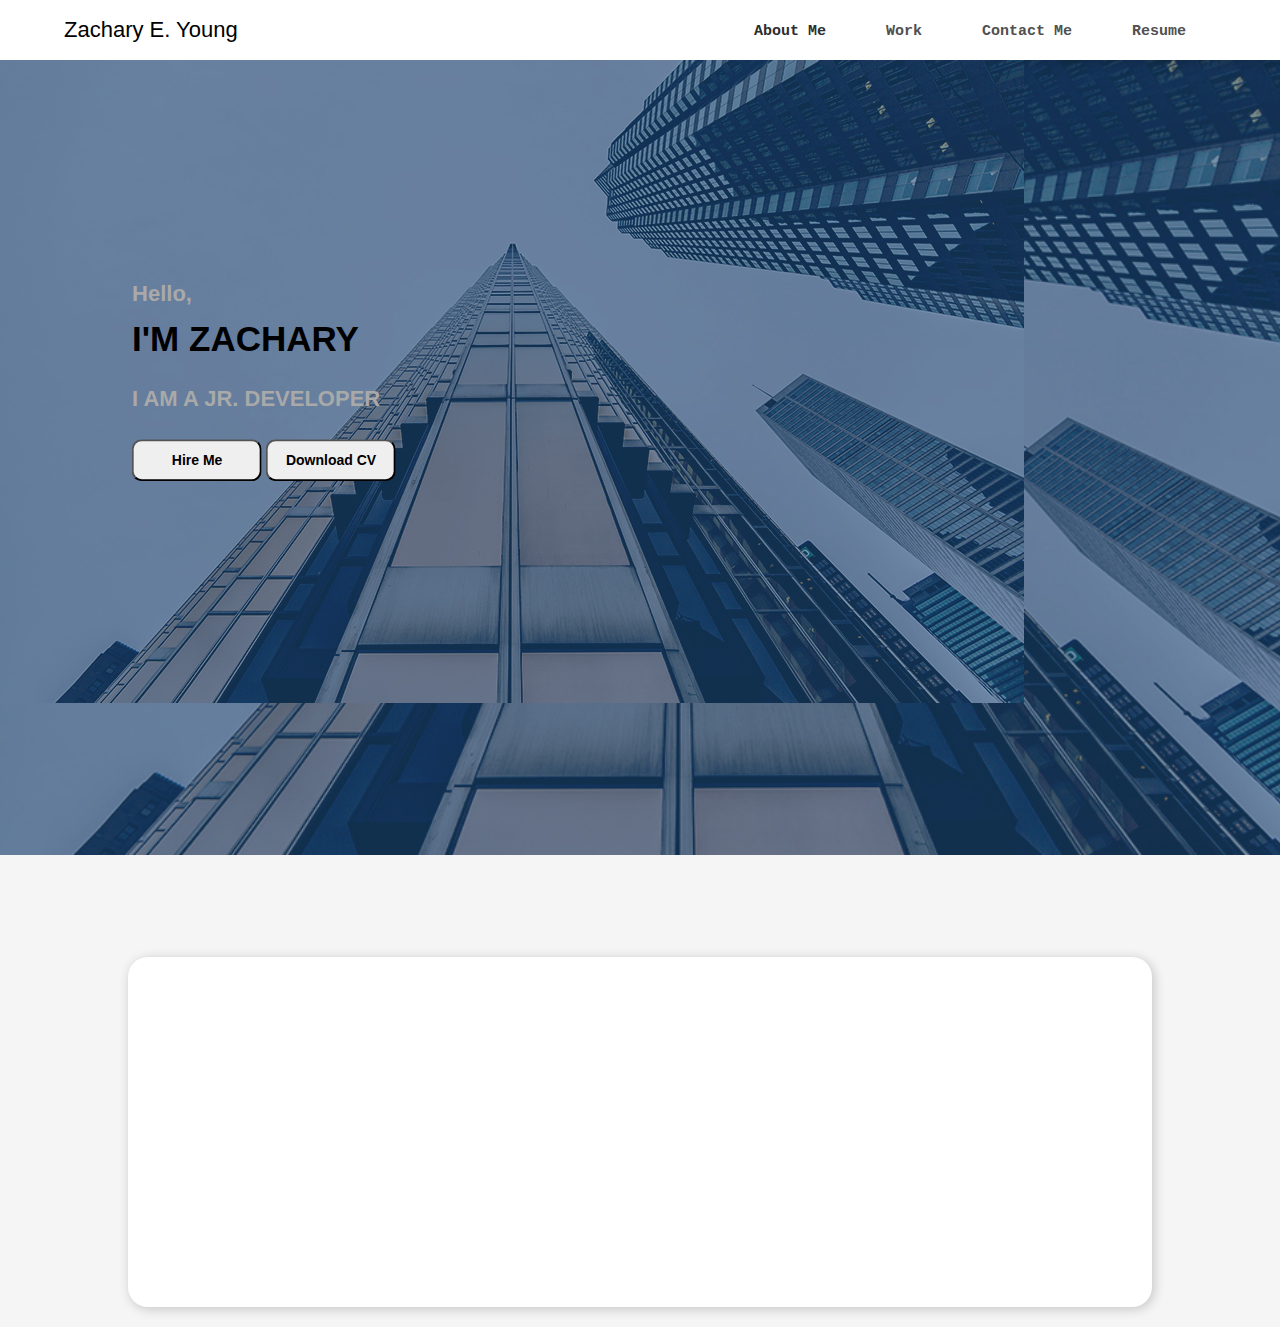
==== index.html @ 8b436dae "First commit" ====
<!DOCTYPE html>
<html lang="en">
<head>
    <meta charset="UTF-8">
    <meta http-equiv="X-UA-Compatible" content="IE=edge">
    <meta name="viewport" content="width=device-width, initial-scale=1.0">

    <title>My Portfolio</title>
    <link rel="stylesheet" type="text/css" href="style.css" />
</head>

<body>
    <section>
        <nav>
        <a href="#" class="logo"> Zachary E. Young</a>

        <ul>
            <li> <a href="#" class="active">About Me</a></li>
            <li> <a href="#">Work</a></li>
            <li> <a href="#">Contact Me</a></li>
            <li> <a href="#">Resume</a></li>
        </ul>
        </nav>

        <div class="textContainer">
        <p>Hello,</p>
        <p>I'M ZACHARY</p>
        <p>I AM A JR. DEVELOPER</p>
        <button class="Hire-btn">Hire Me</button>
        <button class="Download">Download CV</button>
        </div>
        <img src="./Assets/Background-img.jpeg" alt="background">
    </section>

<div class="aboutContainer"> </div>




</body>
</html>
---- style.css ----
@charset "utf-8";

body {
background-color: whitesmoke;
margin: 0px;
padding: 0px;
}

ul { 
list-style: none;

}

a {
text-decoration: none;
}

section {
    width: 100%;
    height: 95vh;
    background-image: url(./Assets/Background-img.jpeg);
    background-repeat: no-repeat;
    background-size: cover;
    position: relative;}


nav {
    display: flex;
    justify-content: space-between;
    align-items: center;
    height: 60px;
    background-color: #fff;
    box-shadow: 2px 2px 12px rgba(0, 0, 0, 0.2);
    padding: 0px 5%;
}

nav ul{
display: flex;
}

nav ul li a{
    margin: 30px;
    font-family: 'Courier New', Courier, monospace;
    color: #505050;
    font-size: 15px;
    font-weight: 600;
}
.logo {
    font-family: 'Trebuchet MS', 'Lucida Sans Unicode', 'Lucida Grande', 'Lucida Sans', Arial, sans-serif;
    color: black;
    font-size: 22px;
}

.active {
    font-weight: bold;
    color: #2d2d2d;
}



.textContainer p:nth-child(1){
font-family: 'Gill Sans', 'Gill Sans MT', Calibri, 'Trebuchet MS', sans-serif;
font-weight: bold;
color: darkgray;
font-size: 22px;

}

.textContainer p:nth-child(2){
    font-family: 'Gill Sans', 'Gill Sans MT', Calibri, 'Trebuchet MS', sans-serif;
    font-weight: bold;
    color: black;
    font-size: 35px;
    }

.textContainer p:nth-child(3){
        font-family: 'Gill Sans', 'Gill Sans MT', Calibri, 'Trebuchet MS', sans-serif;
        font-weight: bold;
        color: darkgray;
        font-size: 22px;
        line-height: 30px;}

.textContainer p{
line-height: 0px;
margin: 45px 0px 25px;
}
.textContainer {
    position: absolute;
    left: 13%;
    top: 40%;
    transform: translate(-13%, -40%);
}
.textContainer button{
    width: 130px;
    height: 42px;
    border-radius: 10px;
    font-family: 'Gill Sans', 'Gill Sans MT', Calibri, 'Trebuchet MS', sans-serif;
    font-weight: bold;
    font-size: 14px;
    outline:none;
    margin-top: 0px 10px;
}
button:active{
    transform: scale(1.1);
}
.background { 
    height: 560px;
    width: 560px;
    position: absolute;
    bottom: 0px;
    left: 0px;
}
.aboutContainer {
    width: 80%;
    height: 350px;
    background-color: #FFFFFF;
    border-radius: 20px;
    box-shadow: 2px 2px 12px rgba(0, 0, 0, 0.2);
    display: flex;
    margin: 8% auto 20px auto;
    
}
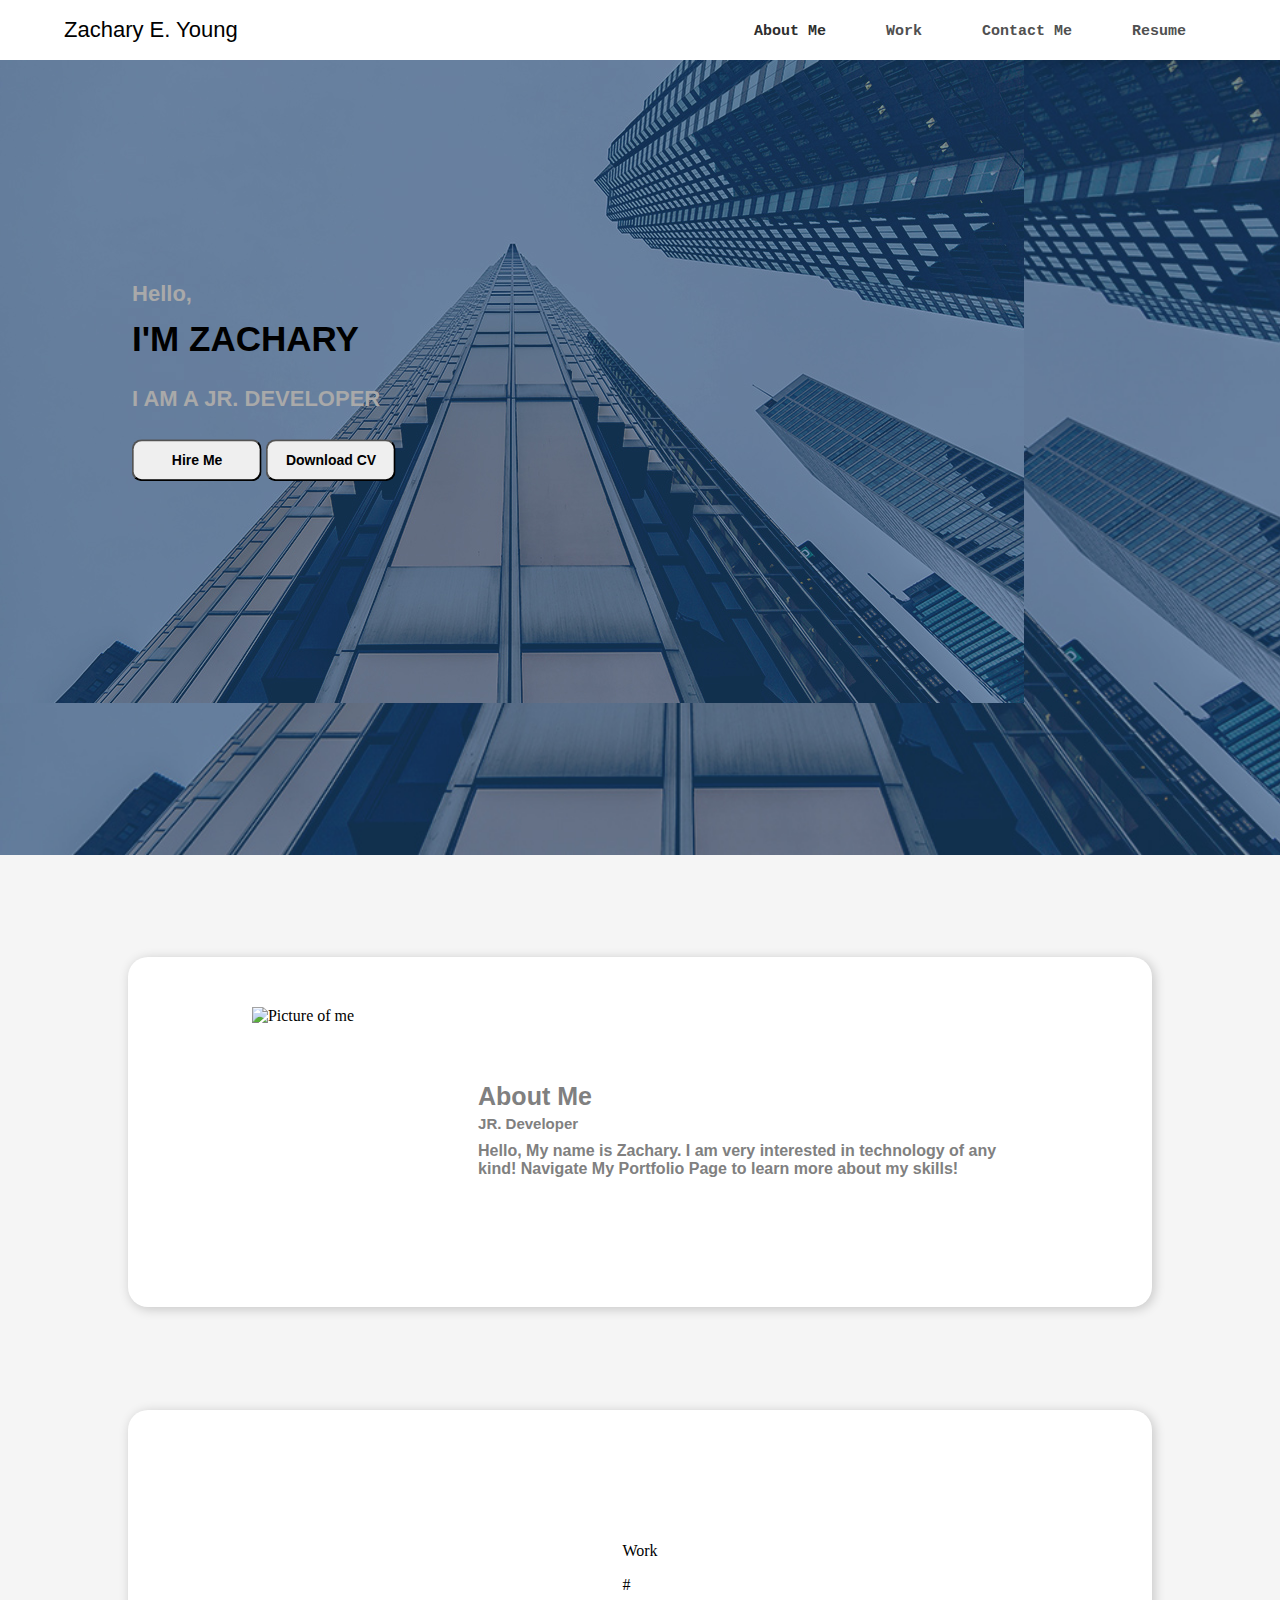
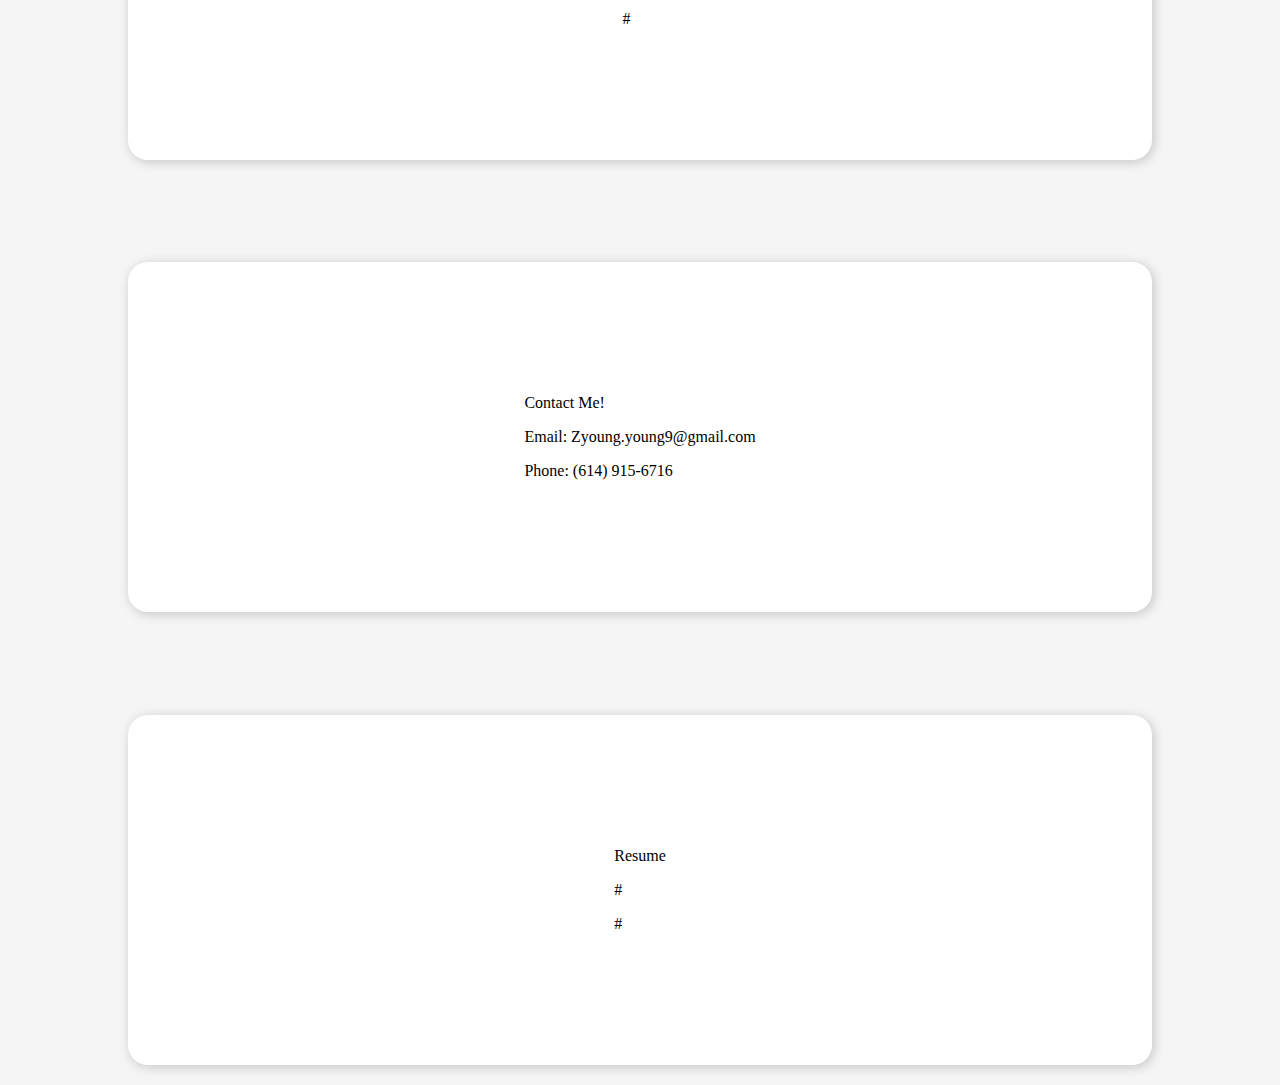
==== commit 78170613: "Second commit- Saving changes" ====
--- a/index.html
+++ b/index.html
@@ -32,7 +32,47 @@
         <img src="./Assets/Background-img.jpeg" alt="background">
     </section>
 
-<div class="aboutContainer"> </div>
+<div class="aboutContainer"> 
+    <img src="/My-Professional-Portfolio/Assets/avatar-blond-vectors.html" alt="Picture of me">
+    <div class="aboutText">
+        <p>About Me</p>
+        <p>JR. Developer</p>
+        <p>Hello, My name is Zachary. I am very interested in technology of any kind! Navigate My Portfolio Page to learn more about my skills!</p>
+
+    </div>
+</div>
+
+<div class="workContainer"> 
+    
+    <div class="workText">
+        <p>Work</p>
+        <p>#</p>
+        <p>#</p>
+            
+    </div>
+</div>
+
+<div class="contactContainer"> 
+    
+    <div class="contactText">
+        <p>Contact Me!</p>
+        <p>Email: Zyoung.young9@gmail.com</p>
+        <p>Phone: (614) 915-6716</p>
+            
+    </div>
+</div>
+
+<div class="resumeContainer"> 
+    
+    <div class="resumeText">
+        <p>Resume</p>
+        <p>#</p>
+        <p>#</p>
+            
+    </div>
+</div>
+
+
 
 
 
--- a/style.css
+++ b/style.css
@@ -118,5 +118,69 @@
     box-shadow: 2px 2px 12px rgba(0, 0, 0, 0.2);
     display: flex;
     margin: 8% auto 20px auto;
+    position: relative;
+    justify-content: space-evenly;
+    align-items: center;
+}
+.aboutContainer img{
+    height: 250px;
+}
+.aboutText {
+    width: 550px;
+}
+.aboutText p:nth-child(1) {
+    color: gray;
+    font-family: -apple-system, BlinkMacSystemFont, 'Segoe UI', Roboto, Oxygen, Ubuntu, Cantarell, 'Open Sans', 'Helvetica Neue', sans-serif;
+    font-weight: bold;
+    font-size: 25px;
+    line-height: 0px;
+}
+.aboutText p:nth-child(2) {
+    color: gray;
+    font-family: -apple-system, BlinkMacSystemFont, 'Segoe UI', Roboto, Oxygen, Ubuntu, Cantarell, 'Open Sans', 'Helvetica Neue', sans-serif;
+    font-weight: bold;
+    font-size: 15px;
+    line-height: 5px;
+}
+.aboutText p:nth-child(3) {
+    color: gray;
+    font-family: -apple-system, BlinkMacSystemFont, 'Segoe UI', Roboto, Oxygen, Ubuntu, Cantarell, 'Open Sans', 'Helvetica Neue', sans-serif;
+    font-weight: bold;
     
-}+}
+
+.workContainer {
+    width: 80%;
+    height: 350px;
+    background-color: #FFFFFF;
+    border-radius: 20px;
+    box-shadow: 2px 2px 12px rgba(0, 0, 0, 0.2);
+    display: flex;
+    margin: 8% auto 20px auto;
+    position: relative;
+    justify-content: space-evenly;
+    align-items: center;}
+
+.contactContainer {
+    width: 80%;
+    height: 350px;
+    background-color: #FFFFFF;
+    border-radius: 20px;
+    box-shadow: 2px 2px 12px rgba(0, 0, 0, 0.2);
+    display: flex;
+    margin: 8% auto 20px auto;
+    position: relative;
+    justify-content: space-evenly;
+    align-items: center;}
+    
+.resumeContainer {
+    width: 80%;
+    height: 350px;
+    background-color: #FFFFFF;
+    border-radius: 20px;
+    box-shadow: 2px 2px 12px rgba(0, 0, 0, 0.2);
+    display: flex;
+    margin: 8% auto 20px auto;
+    position: relative;
+    justify-content: space-evenly;
+    align-items: center;}
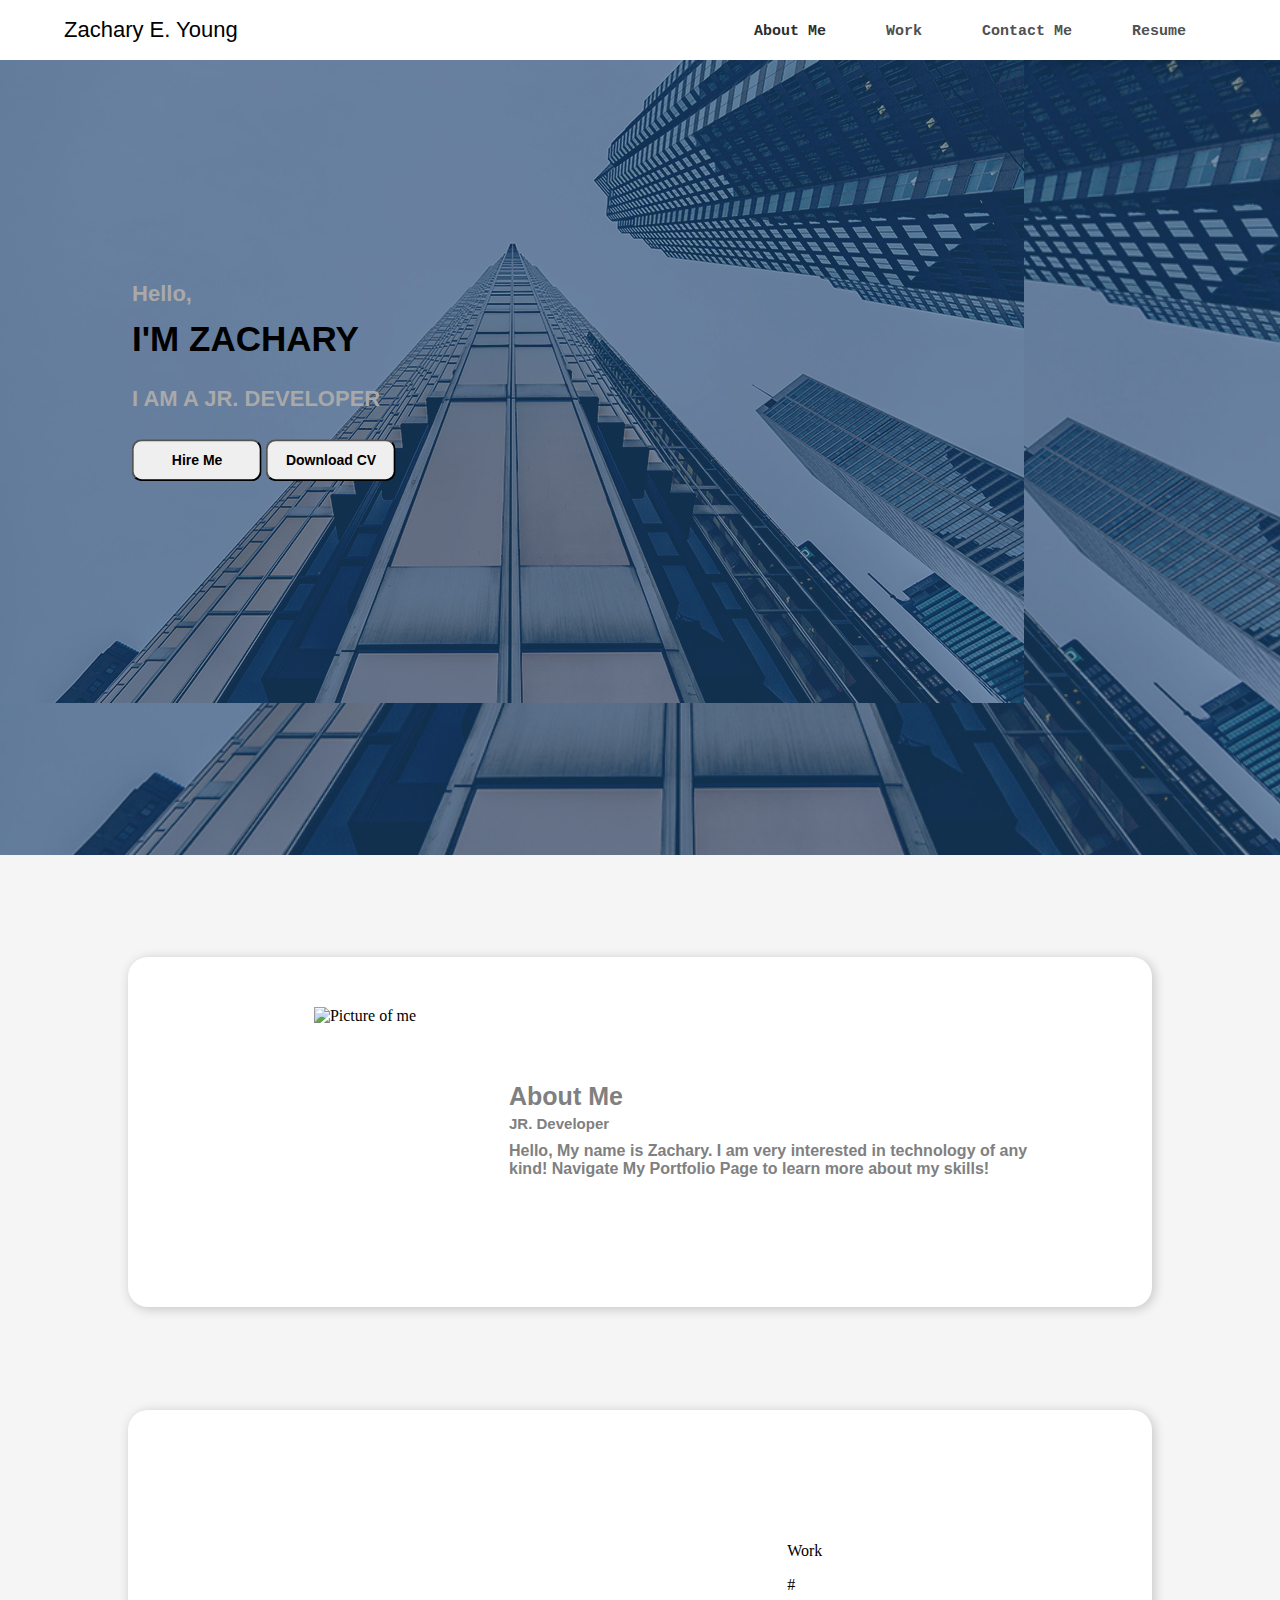
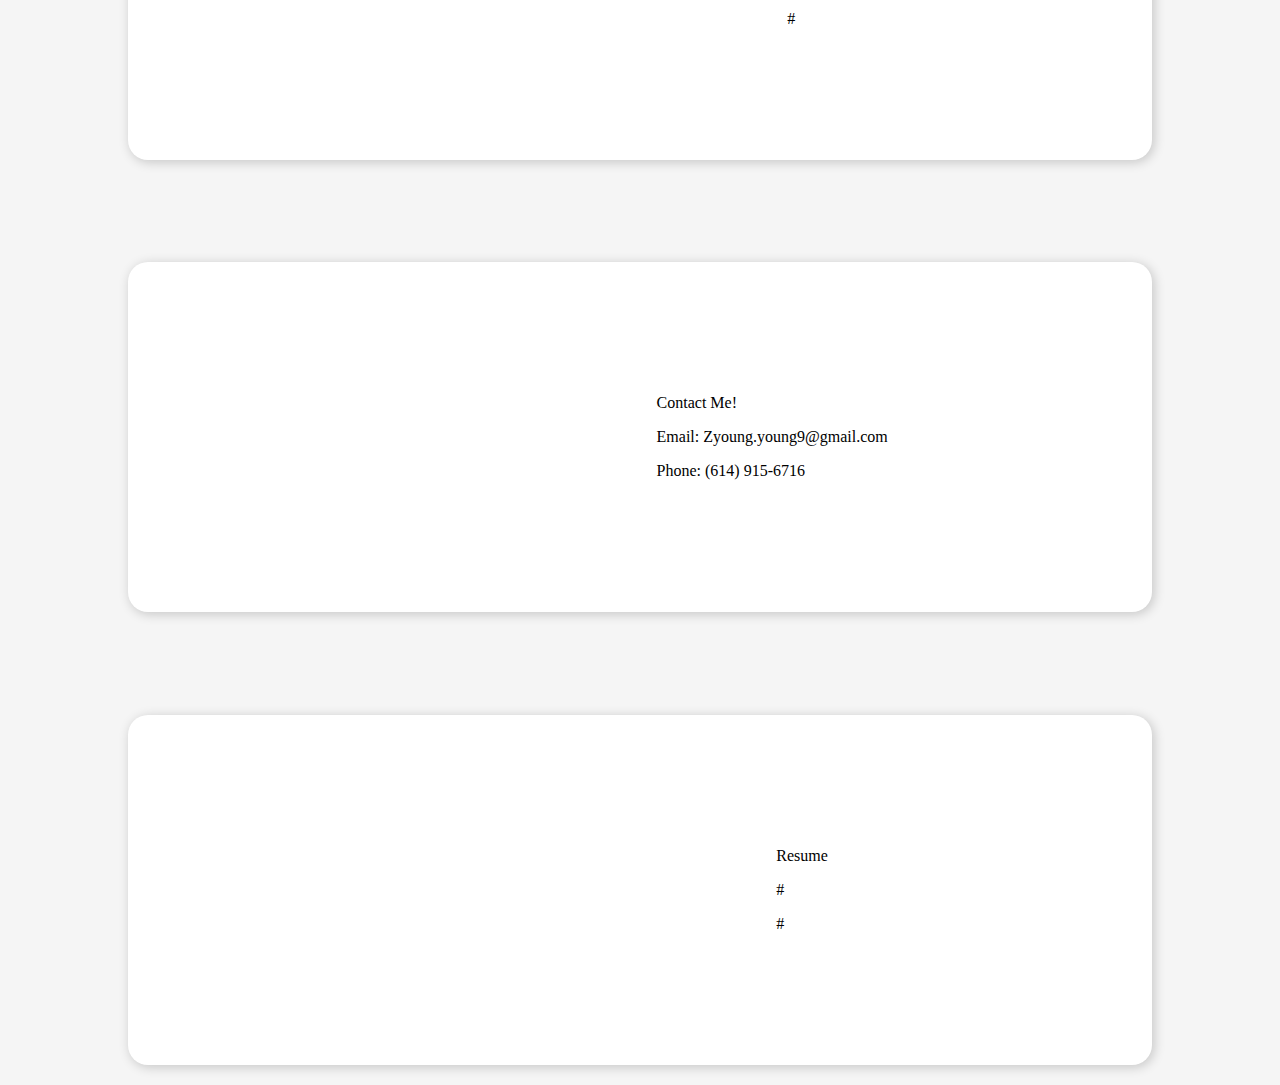
==== commit 1047bcc0: "Third commit - saving changes" ====
--- a/index.html
+++ b/index.html
@@ -15,10 +15,10 @@
         <a href="#" class="logo"> Zachary E. Young</a>
 
         <ul>
-            <li> <a href="#" class="active">About Me</a></li>
-            <li> <a href="#">Work</a></li>
-            <li> <a href="#">Contact Me</a></li>
-            <li> <a href="#">Resume</a></li>
+            <li> <a href="#aboutContainer" class="active">About Me</a></li>
+            <li> <a href="#workContainer">Work</a></li>
+            <li> <a href="#contactContainer">Contact Me</a></li>
+            <li> <a href="#resumeContainer">Resume</a></li>
         </ul>
         </nav>
 
@@ -32,7 +32,8 @@
         <img src="./Assets/Background-img.jpeg" alt="background">
     </section>
 
-<div class="aboutContainer"> 
+<div class="aboutContainer">
+    <a name="aboutContainer"></a>
     <img src="/My-Professional-Portfolio/Assets/avatar-blond-vectors.html" alt="Picture of me">
     <div class="aboutText">
         <p>About Me</p>
@@ -43,7 +44,7 @@
 </div>
 
 <div class="workContainer"> 
-    
+    <a name="workContainer"></a>
     <div class="workText">
         <p>Work</p>
         <p>#</p>
@@ -53,7 +54,7 @@
 </div>
 
 <div class="contactContainer"> 
-    
+    <a name="contactContainer"></a>
     <div class="contactText">
         <p>Contact Me!</p>
         <p>Email: Zyoung.young9@gmail.com</p>
@@ -63,7 +64,7 @@
 </div>
 
 <div class="resumeContainer"> 
-    
+    <a name="resumeContainer"></a>
     <div class="resumeText">
         <p>Resume</p>
         <p>#</p>
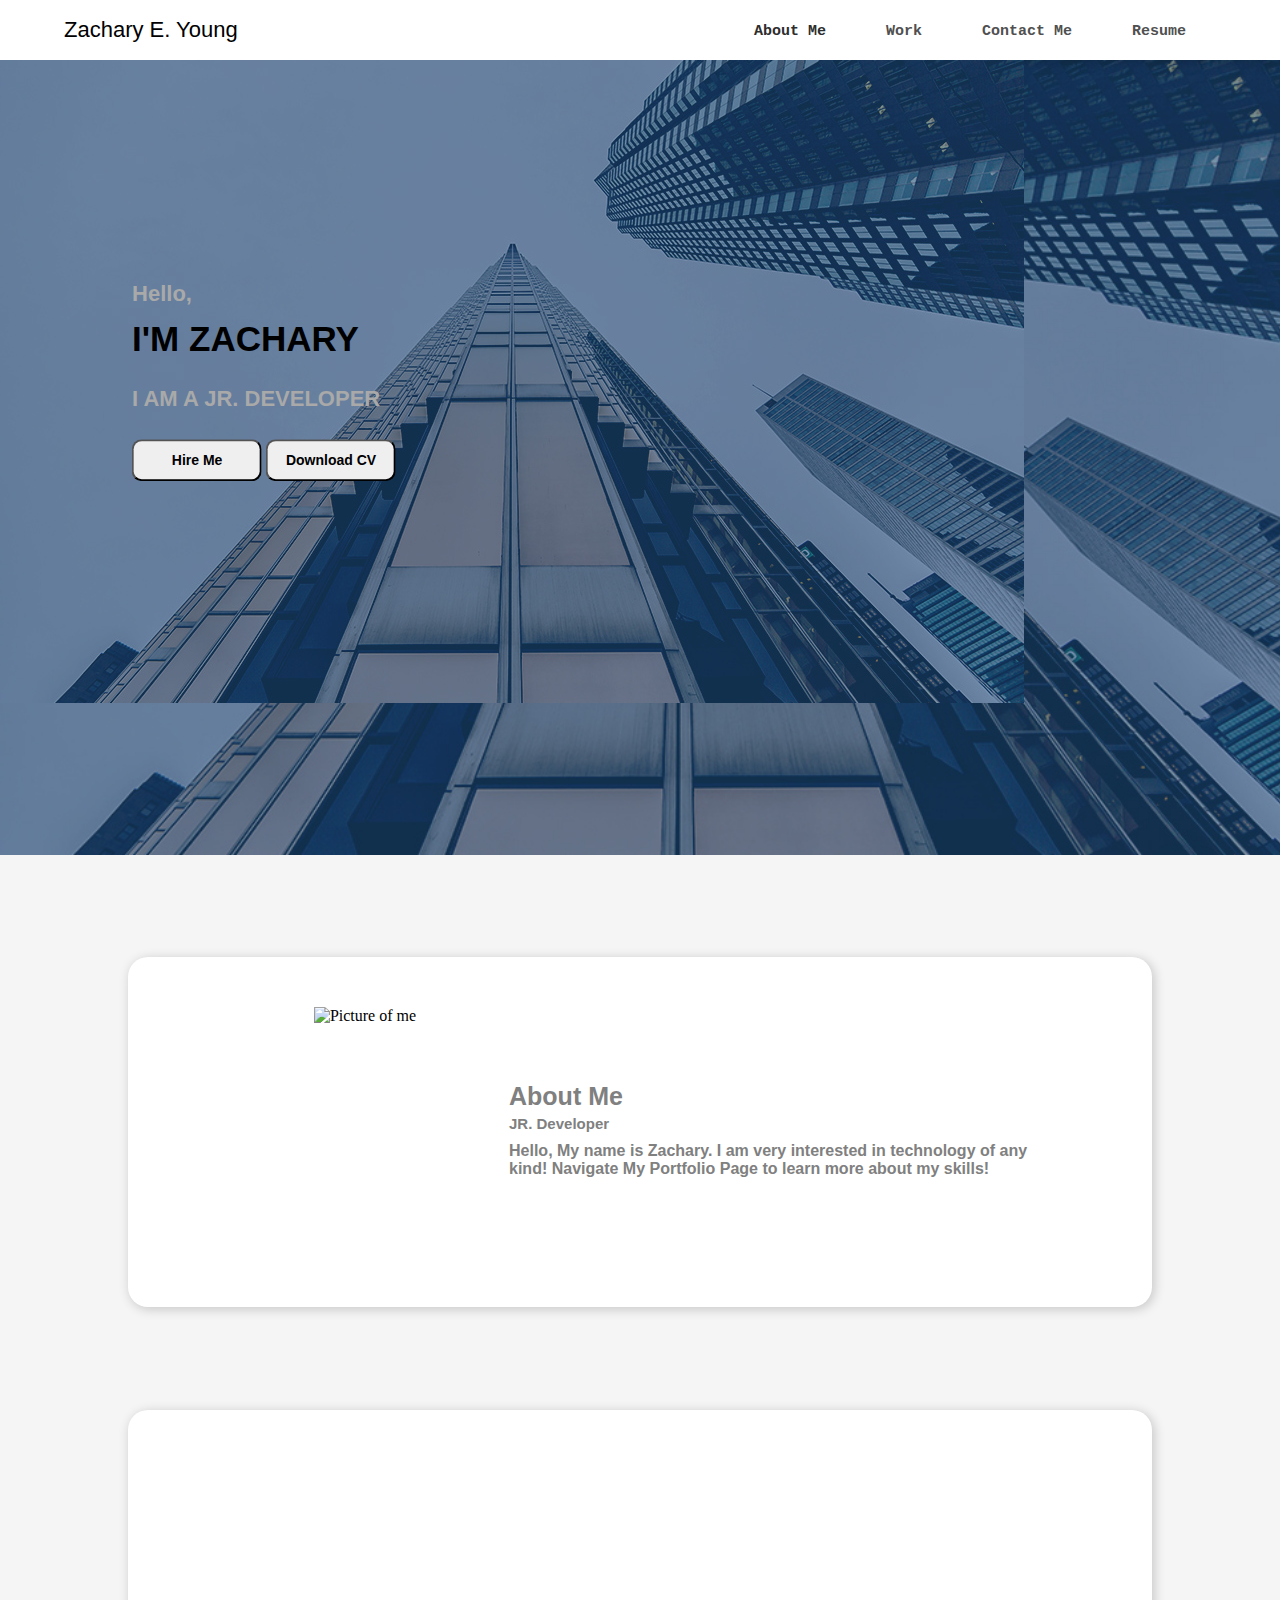
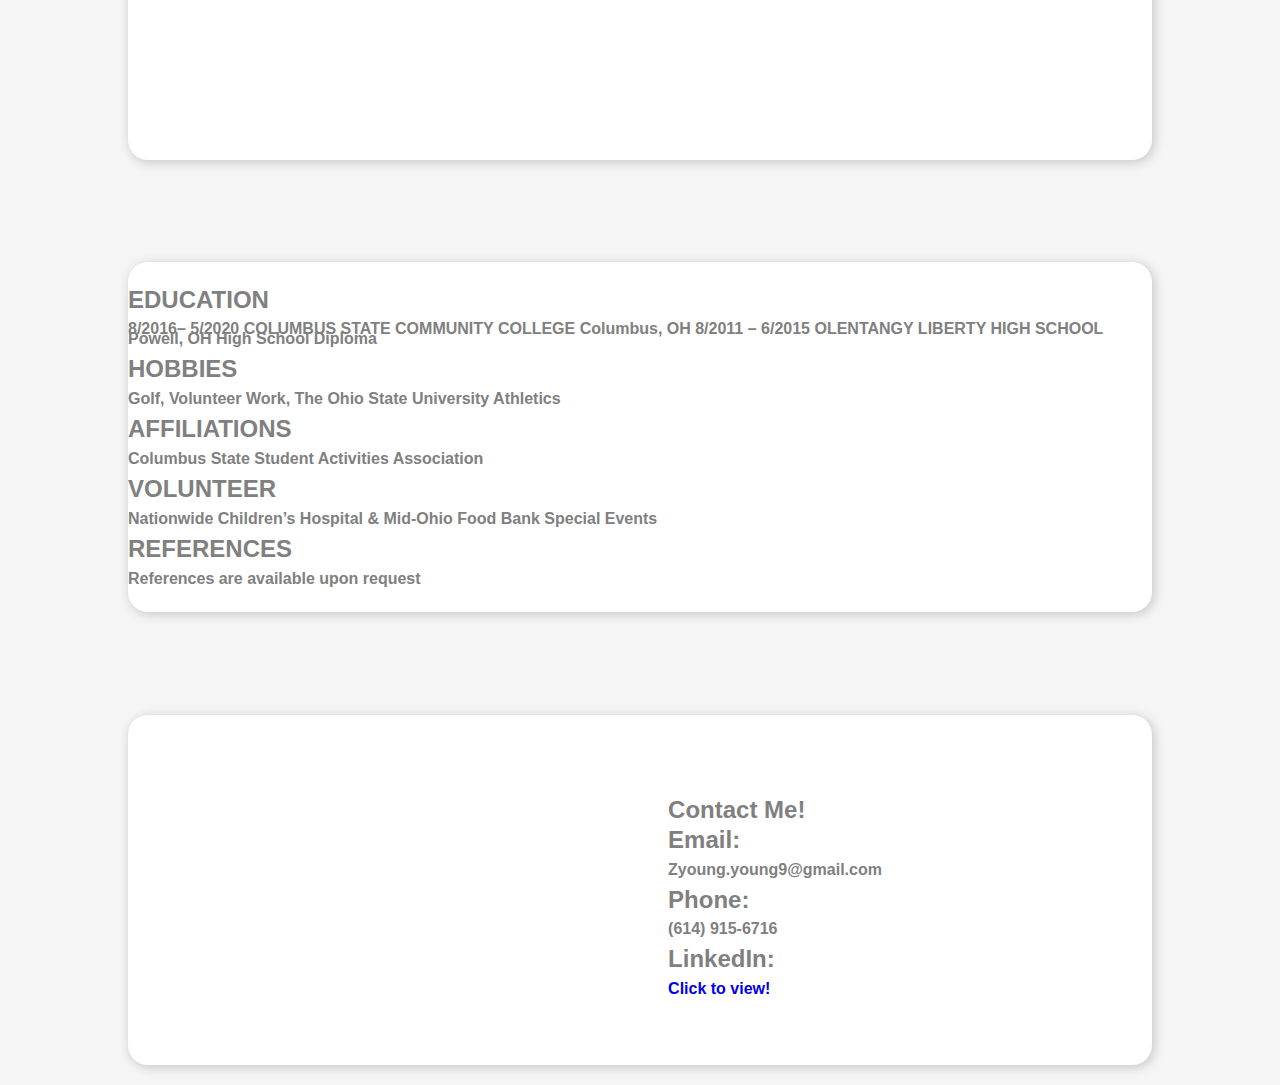
==== commit a779959b: "updated portfolio page" ====
--- a/index.html
+++ b/index.html
@@ -7,6 +7,7 @@
 
     <title>My Portfolio</title>
     <link rel="stylesheet" type="text/css" href="style.css" />
+    
 </head>
 
 <body>
@@ -46,9 +47,36 @@
 <div class="workContainer"> 
     <a name="workContainer"></a>
     <div class="workText">
-        <p>Work</p>
-        <p>#</p>
-        <p>#</p>
+        
+            
+    </div>
+</div>
+
+<div class="resumeContainer"> 
+    <a name="resumeContainer"></a>
+    <div class="resumeText">
+        
+            <h2>EDUCATION</h2>
+            <p>8/2016– 5/2020	COLUMBUS STATE COMMUNITY COLLEGE 	          Columbus, OH 
+            
+            
+            8/2011 – 6/2015	OLENTANGY LIBERTY HIGH SCHOOL		                Powell, OH 
+            High School Diploma</p>
+            
+
+            <h2>HOBBIES</h2>
+            <p>Golf, Volunteer Work, The Ohio State University Athletics</p> 
+            
+            
+            <h2>AFFILIATIONS</h2> <p>Columbus State Student Activities Association </p>	
+            
+            <h2>VOLUNTEER</h2>
+            <p>Nationwide Children’s Hospital & Mid-Ohio Food Bank Special Events</p>						
+            
+            <h2>REFERENCES</h2>
+            <p>References are available upon request</p>	
+            
+        
             
     </div>
 </div>
@@ -56,19 +84,12 @@
 <div class="contactContainer"> 
     <a name="contactContainer"></a>
     <div class="contactText">
-        <p>Contact Me!</p>
-        <p>Email: Zyoung.young9@gmail.com</p>
-        <p>Phone: (614) 915-6716</p>
-            
-    </div>
-</div>
+        <h2>Contact Me!</h2>
+        <h2>Email:</h2> <p>Zyoung.young9@gmail.com</p>
+        <h2>Phone:</h2> <p>(614) 915-6716</p>
+        <h2>LinkedIn:</h2> <a href="https://www.linkedin.com/in/zach-young-1321ba206/">Click to view! </a>
 
-<div class="resumeContainer"> 
-    <a name="resumeContainer"></a>
-    <div class="resumeText">
-        <p>Resume</p>
-        <p>#</p>
-        <p>#</p>
+        
             
     </div>
 </div>
@@ -78,5 +99,12 @@
 
 
 
+
+
 </body>
+<script
+  src="https://code.jquery.com/jquery-3.6.0.min.js"
+  integrity="sha256-/xUj+3OJU5yExlq6GSYGSHk7tPXikynS7ogEvDej/m4="
+  crossorigin="anonymous"></script>
+<script src="./index.js"></script>
 </html>--- a/style.css
+++ b/style.css
@@ -159,7 +159,10 @@
     margin: 8% auto 20px auto;
     position: relative;
     justify-content: space-evenly;
-    align-items: center;}
+    align-items: center;
+    color: gray;
+    font-family: -apple-system, BlinkMacSystemFont, 'Segoe UI', Roboto, Oxygen, Ubuntu, Cantarell, 'Open Sans', 'Helvetica Neue', sans-serif;
+    font-weight: bold}
 
 .contactContainer {
     width: 80%;
@@ -171,7 +174,11 @@
     margin: 8% auto 20px auto;
     position: relative;
     justify-content: space-evenly;
-    align-items: center;}
+    align-items: center;
+    color: gray;
+    font-family: -apple-system, BlinkMacSystemFont, 'Segoe UI', Roboto, Oxygen, Ubuntu, Cantarell, 'Open Sans', 'Helvetica Neue', sans-serif;
+    font-weight: bold;
+    line-height: 10px;}
     
 .resumeContainer {
     width: 80%;
@@ -183,4 +190,8 @@
     margin: 8% auto 20px auto;
     position: relative;
     justify-content: space-evenly;
-    align-items: center;}
+    align-items: center;
+    color: gray;
+    font-family: -apple-system, BlinkMacSystemFont, 'Segoe UI', Roboto, Oxygen, Ubuntu, Cantarell, 'Open Sans', 'Helvetica Neue', sans-serif;
+    font-weight: bold;
+    line-height: 10px;}
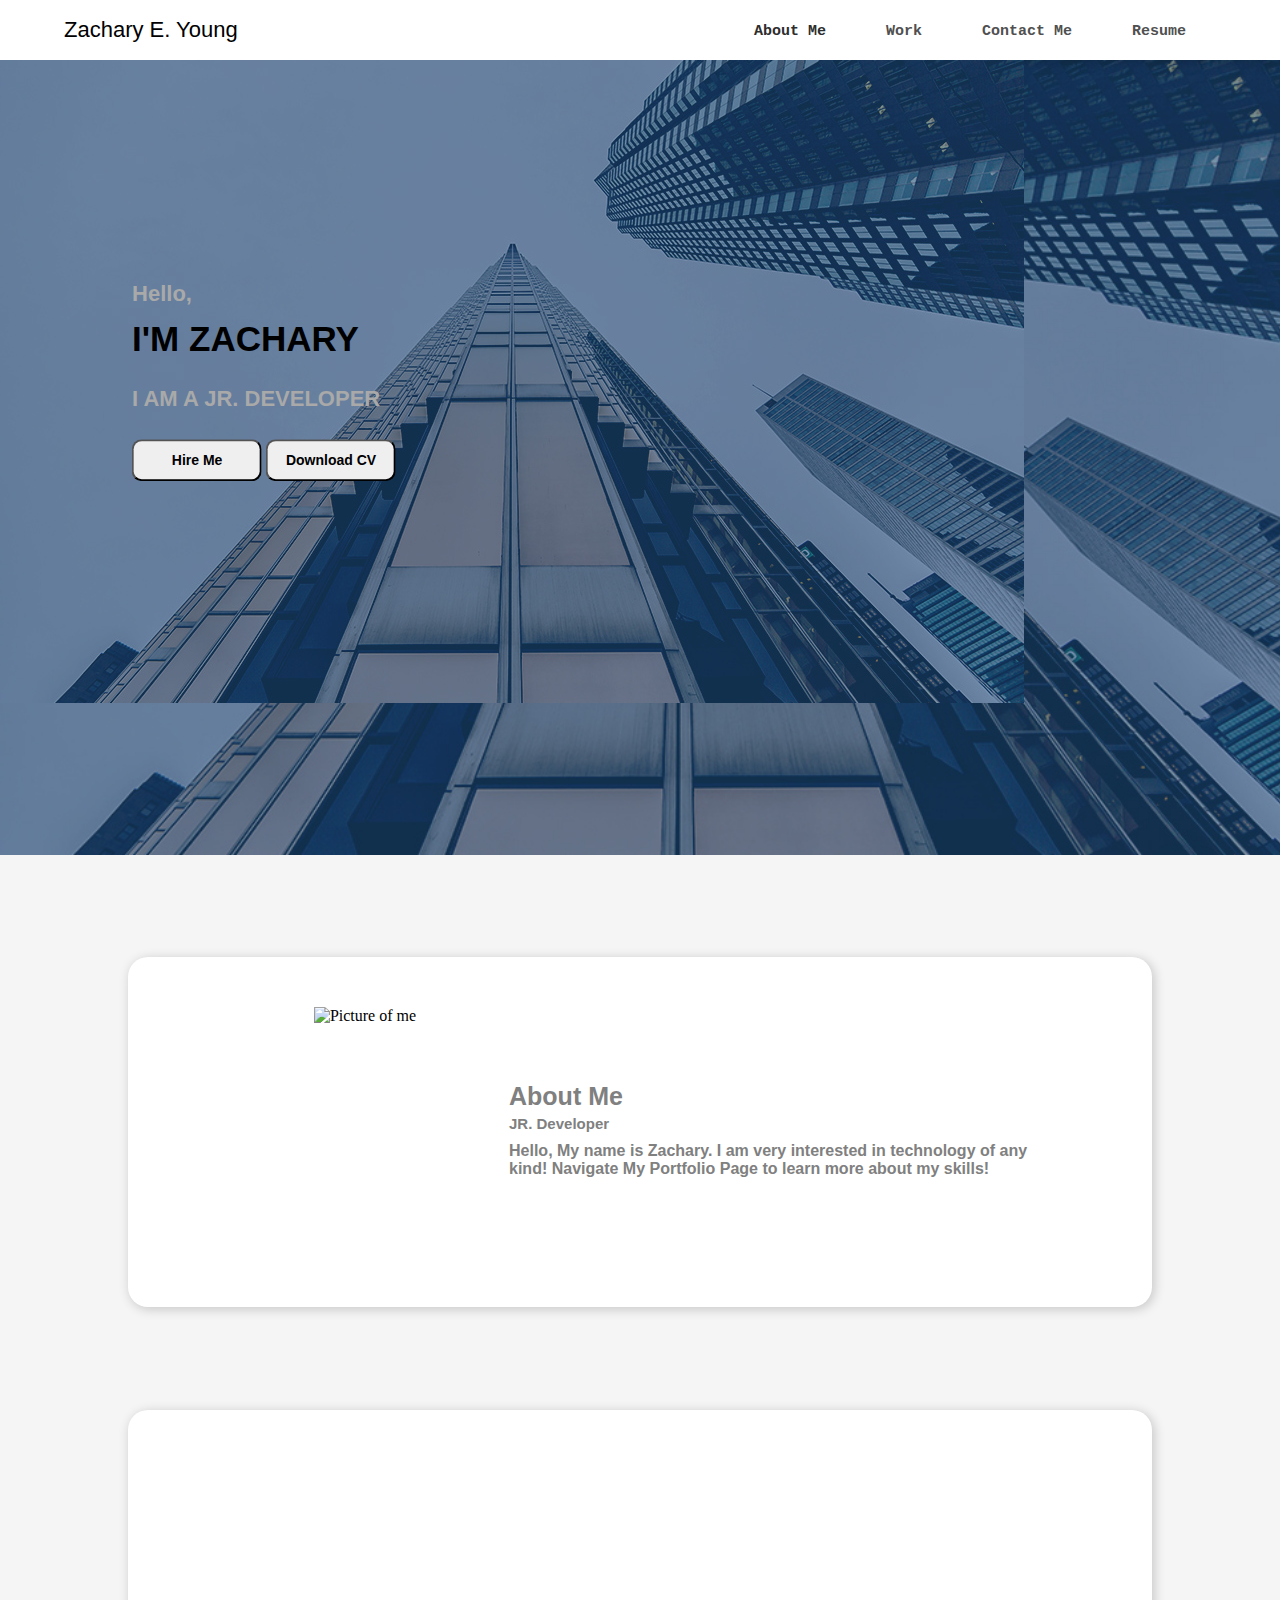
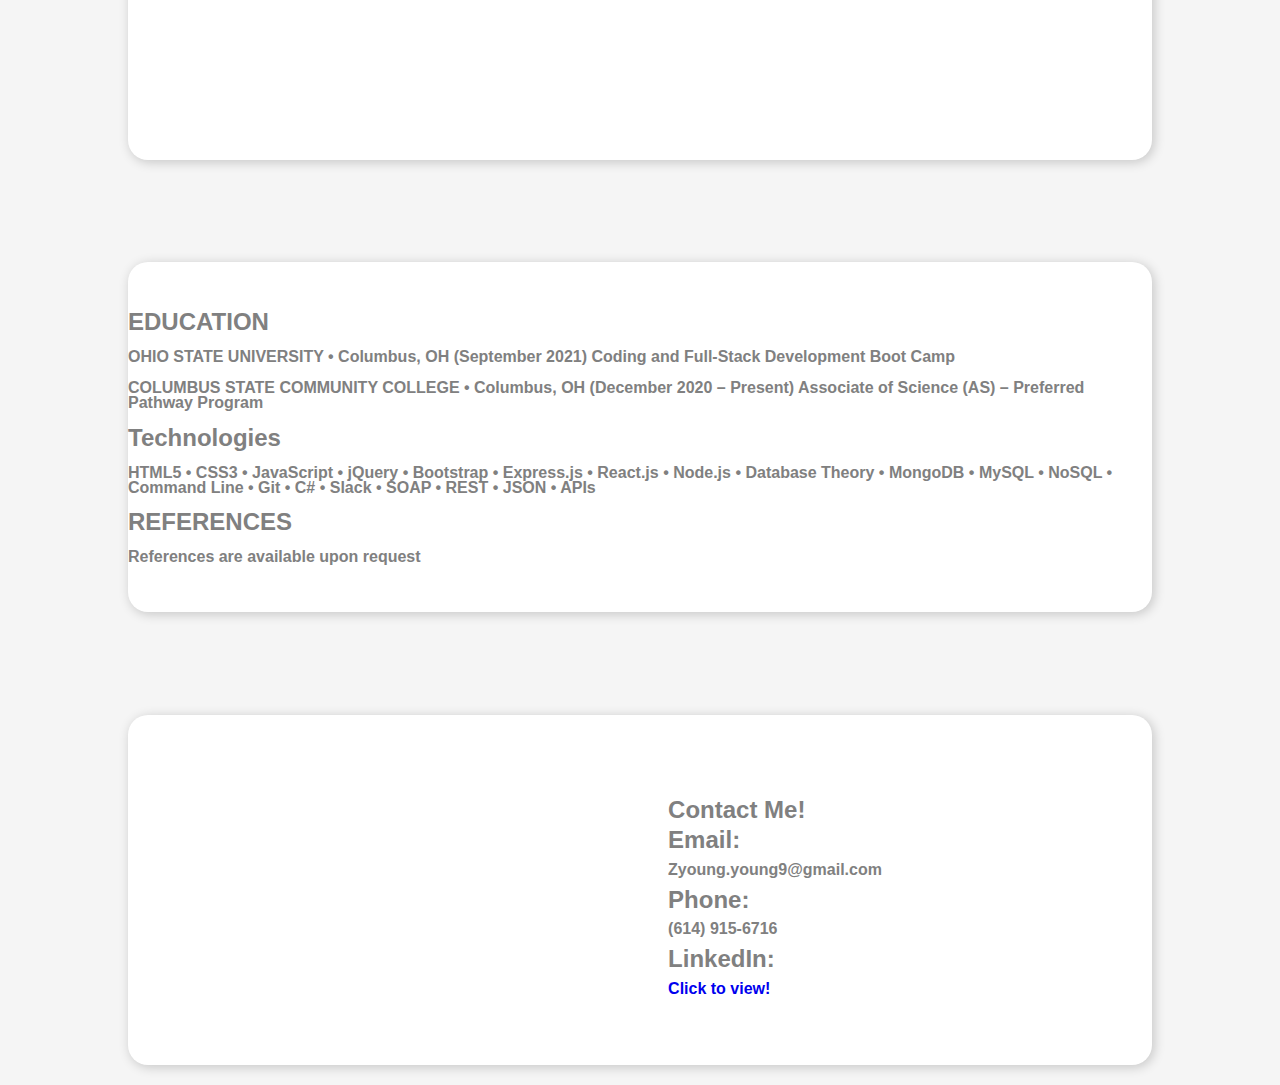
==== commit 958a5727: "update" ====
--- a/index.html
+++ b/index.html
@@ -57,21 +57,20 @@
     <div class="resumeText">
         
             <h2>EDUCATION</h2>
-            <p>8/2016– 5/2020	COLUMBUS STATE COMMUNITY COLLEGE 	          Columbus, OH 
+            <p>OHIO STATE UNIVERSITY • Columbus, OH (September 2021)
+                Coding and Full-Stack Development Boot Camp</p>
+                
             
-            
-            8/2011 – 6/2015	OLENTANGY LIBERTY HIGH SCHOOL		                Powell, OH 
-            High School Diploma</p>
+            <p>COLUMBUS STATE COMMUNITY COLLEGE • Columbus, OH (December 2020 – Present)
+                Associate of Science (AS) – Preferred Pathway Program
+                
+            </p>
             
 
-            <h2>HOBBIES</h2>
-            <p>Golf, Volunteer Work, The Ohio State University Athletics</p> 
-            
-            
-            <h2>AFFILIATIONS</h2> <p>Columbus State Student Activities Association </p>	
-            
-            <h2>VOLUNTEER</h2>
-            <p>Nationwide Children’s Hospital & Mid-Ohio Food Bank Special Events</p>						
+            <h2>Technologies</h2>
+            <p>HTML5 • CSS3 • JavaScript • jQuery • Bootstrap • Express.js • React.js • Node.js • Database Theory 
+                • MongoDB • MySQL • NoSQL • Command Line • Git • C# • Slack • SOAP • REST • JSON • APIs
+                </p> 					
             
             <h2>REFERENCES</h2>
             <p>References are available upon request</p>	
@@ -87,7 +86,7 @@
         <h2>Contact Me!</h2>
         <h2>Email:</h2> <p>Zyoung.young9@gmail.com</p>
         <h2>Phone:</h2> <p>(614) 915-6716</p>
-        <h2>LinkedIn:</h2> <a href="https://www.linkedin.com/in/zach-young-1321ba206/">Click to view! </a>
+        <h2>LinkedIn:</h2> <a href="https://www.linkedin.com/in/zacharyyoung2/">Click to view! </a>
 
         
             
--- a/style.css
+++ b/style.css
@@ -194,4 +194,4 @@
     color: gray;
     font-family: -apple-system, BlinkMacSystemFont, 'Segoe UI', Roboto, Oxygen, Ubuntu, Cantarell, 'Open Sans', 'Helvetica Neue', sans-serif;
     font-weight: bold;
-    line-height: 10px;}
+    line-height: 15px;}
